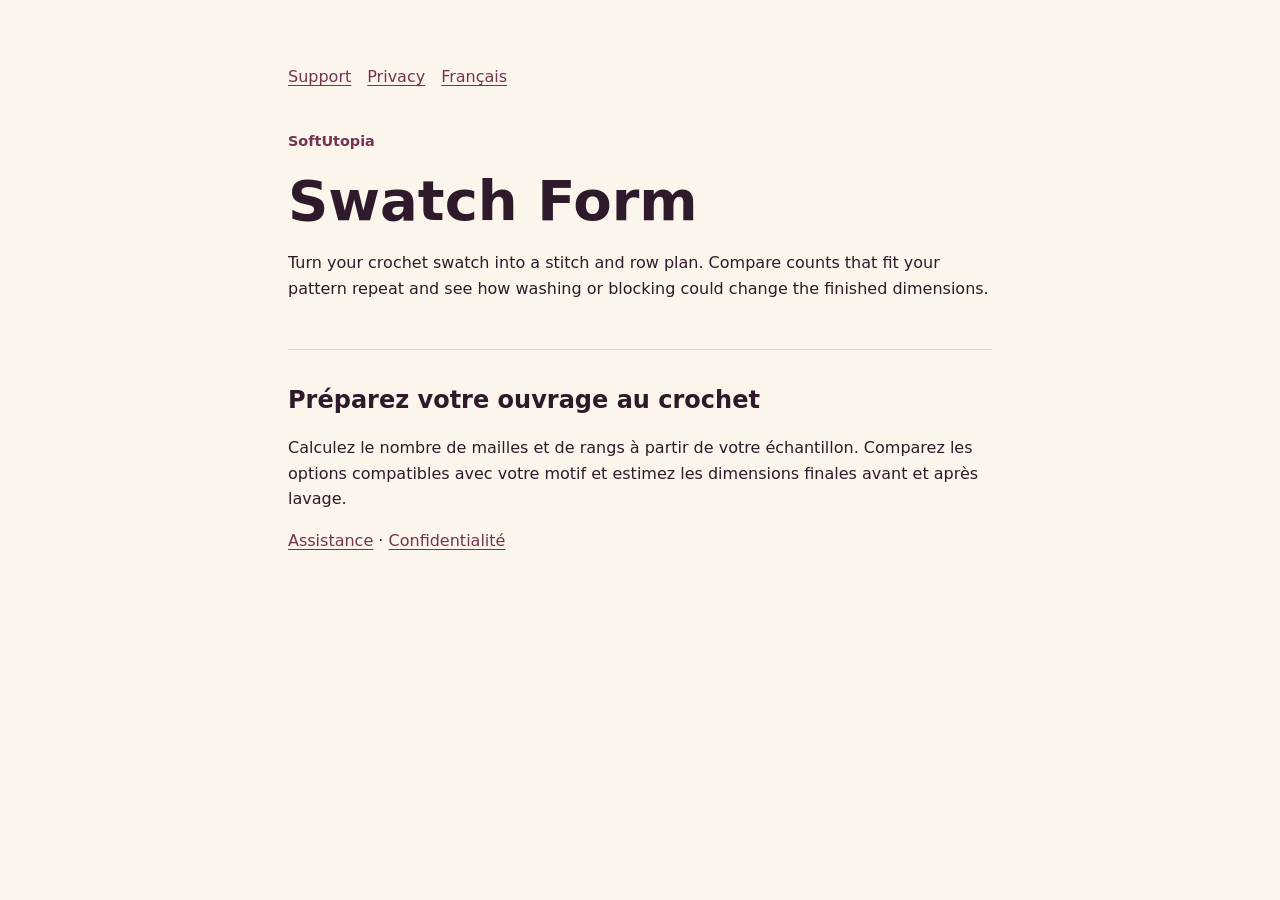
==== index.html @ f63c1990 "Publish Swatch Form support and privacy pages" ====
<!doctype html>
<html lang="en">
<head>
  <meta charset="utf-8">
  <meta name="viewport" content="width=device-width, initial-scale=1">
  <meta name="description" content="Swatch Form helps you choose stitch and row counts from your crochet swatch.">
  <title>Swatch Form</title>
  <link rel="stylesheet" href="style.css">
</head>
<body>
  <main>
    <nav aria-label="Site">
      <a href="support.html">Support</a>
      <a href="privacy.html">Privacy</a>
      <a href="#fr" lang="fr" hreflang="fr">Français</a>
    </nav>
    <p class="label">SoftUtopia</p>
    <h1>Swatch Form</h1>
    <p>Turn your crochet swatch into a stitch and row plan. Compare counts that fit your pattern repeat and see how washing or blocking could change the finished dimensions.</p>
    <section id="fr" lang="fr">
      <h2>Préparez votre ouvrage au crochet</h2>
      <p>Calculez le nombre de mailles et de rangs à partir de votre échantillon. Comparez les options compatibles avec votre motif et estimez les dimensions finales avant et après lavage.</p>
      <p><a href="support.html#fr">Assistance</a> · <a href="privacy.html#fr">Confidentialité</a></p>
    </section>
  </main>
</body>
</html>
---- style.css ----
:root {
  color-scheme: light dark;
  font: 100%/1.6 system-ui, sans-serif;
  --paper: #fbf5eb;
  --ink: #2e1a2b;
  --accent: #743452;
  --rule: #e1cdd8;
}

@media (prefers-color-scheme: dark) {
  :root {
    --paper: #241a23;
    --ink: #f7e9f0;
    --accent: #f0adcb;
    --rule: #624656;
  }
}

* { box-sizing: border-box; }
body { margin: 0; background: var(--paper); color: var(--ink); }
main { margin: 0 auto; padding: clamp(1.2rem, 5vw, 4rem); max-width: 52rem; }
nav { display: flex; gap: 1rem; flex-wrap: wrap; margin-bottom: 2.5rem; }
h1, h2, h3 { line-height: 1.2; }
h1 { margin: 0 0 1rem; font-size: clamp(2rem, 6vw, 3.5rem); }
h2 { margin-top: 2.25rem; }
section[lang] { border-top: 1px solid var(--rule); margin-top: 3rem; }
a { color: var(--accent); text-underline-offset: 0.2em; }
a:focus-visible { outline: 2px solid var(--accent); outline-offset: 3px; }
.label { color: var(--accent); font-size: 0.9rem; font-weight: 650; }
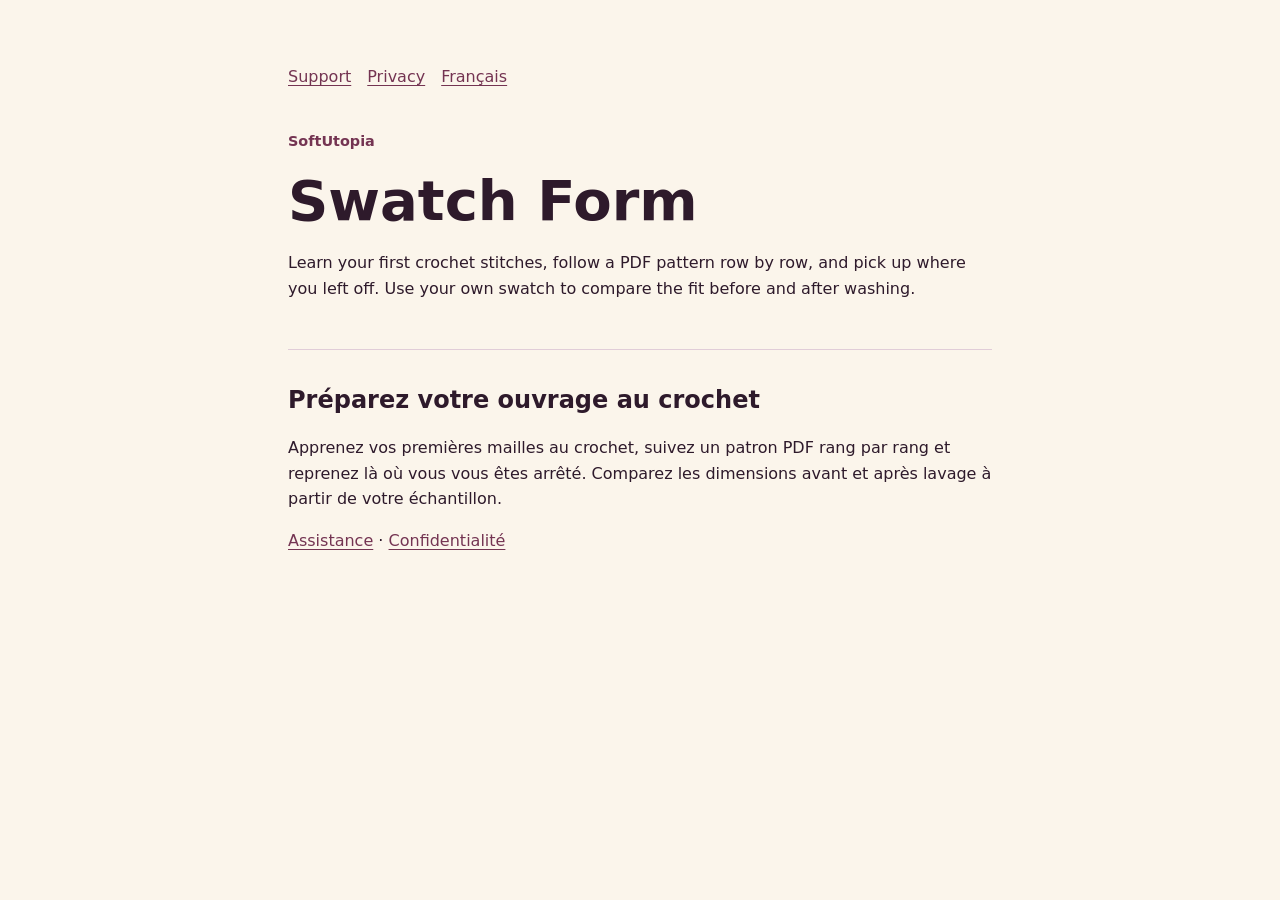
==== commit 3d77113d: "Document Swatch Form 1.0 learning and cloud assistance" ====
--- a/index.html
+++ b/index.html
@@ -16,10 +16,10 @@
     </nav>
     <p class="label">SoftUtopia</p>
     <h1>Swatch Form</h1>
-    <p>Turn your crochet swatch into a stitch and row plan. Compare counts that fit your pattern repeat and see how washing or blocking could change the finished dimensions.</p>
+    <p>Learn your first crochet stitches, follow a PDF pattern row by row, and pick up where you left off. Use your own swatch to compare the fit before and after washing.</p>
     <section id="fr" lang="fr">
       <h2>Préparez votre ouvrage au crochet</h2>
-      <p>Calculez le nombre de mailles et de rangs à partir de votre échantillon. Comparez les options compatibles avec votre motif et estimez les dimensions finales avant et après lavage.</p>
+      <p>Apprenez vos premières mailles au crochet, suivez un patron PDF rang par rang et reprenez là où vous vous êtes arrêté. Comparez les dimensions avant et après lavage à partir de votre échantillon.</p>
       <p><a href="support.html#fr">Assistance</a> · <a href="privacy.html#fr">Confidentialité</a></p>
     </section>
   </main>
